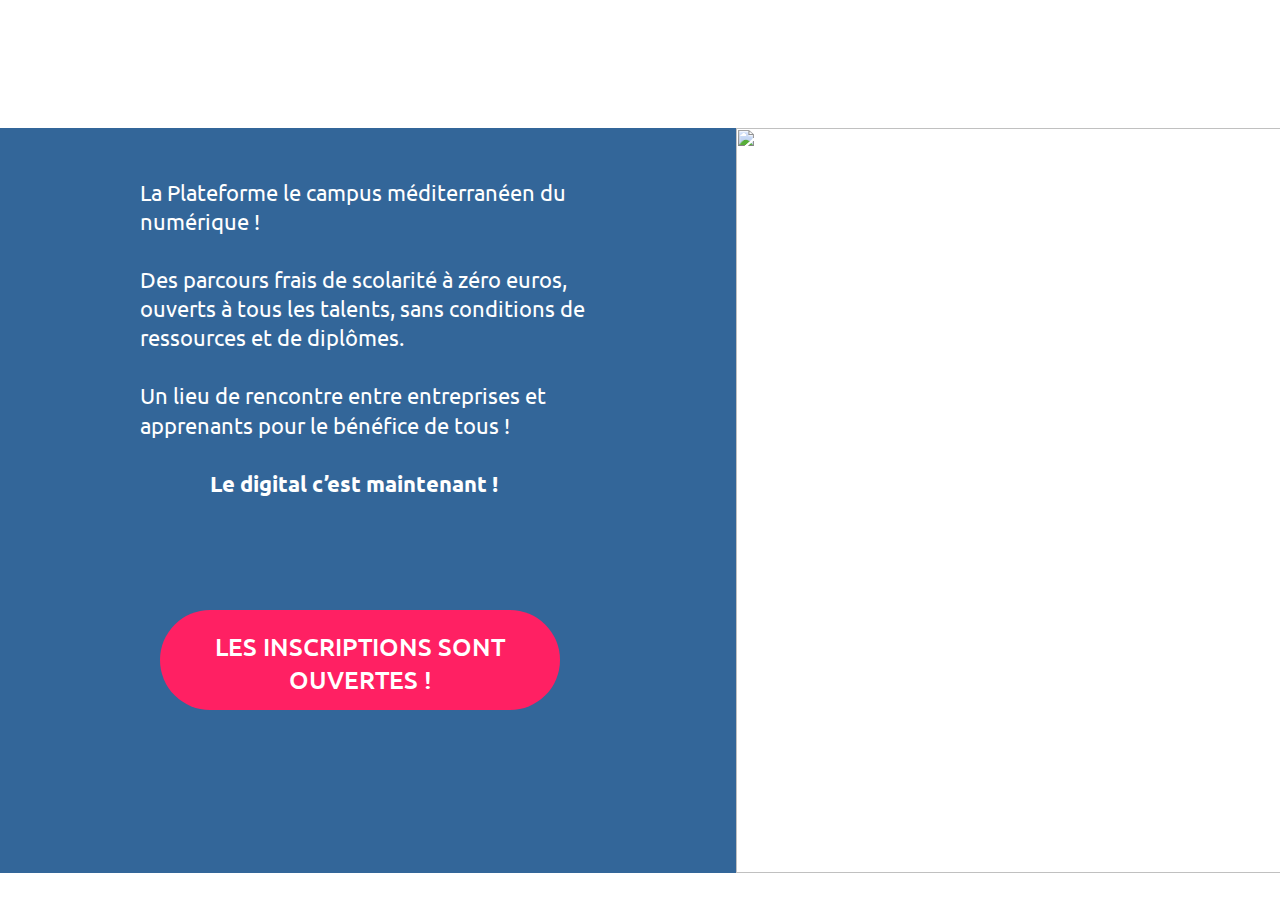
==== accueil.html @ 23615d86 "site-la-plateforme push" ====
<!DOCTYPE html>
<html lang="en">
<head>
    <meta charset="UTF-8">
    <link rel="stylesheet" href="laplateforme.css">
    <title>Ecole La Plateforme</title>
</head>
<body>
    <div class="container">
        <div class="left-side">
            <h3>La Plateforme le campus méditerranéen du numérique ! <br><br> Des parcours frais de scolarité à zéro euros, ouverts à tous les talents, sans conditions de ressources et de diplômes. <br><br> Un lieu de rencontre entre entreprises et apprenants pour le bénéfice de tous ! <br><br> <span>Le digital c’est maintenant !</span></h3>

            <a href="#" class="btn">LES INSCRIPTIONS SONT OUVERTES !</a>

        </div>
        <div class="right-side">
            <div class="imagebox1">
                <img src="https://i0.wp.com/laplateforme.io/wp-content/uploads/2021/07/HP_visual_light.jpg?w=1186&ssl=1">
            </div>
        </div>
    </div>
</body>
</html>
---- laplateforme.css ----
@import url('https://fonts.googleapis.com/css2?family=Ubuntu:ital,wght@0,300;0,400;0,500;0,700;1,300;1,400;1,500;1,700&display=swap%27');
*
{
    padding: 0;
    margin: 0;
    box-sizing: border-box;
    font-family: 'Ubuntu', sans-serif;
}
body {
    padding-top: 100px;
    background-color: #fff;
    display: flex;
    justify-content: left;
    align-items: center;
    min-height: 100vh;
}
.container {
    display: flex;
    position: relative;
    justify-content: left;
    width: 100%;
    max-width: 800px;
    max-height: 800px;
    background: #fff;
}
.container .left-side {
    display: grid;
    justify-content: left;
    grid-template-columns: 636px;
    position: relative;
    background: #336699;
    padding: 50px;
}
.container .left-side h3 {
    color: #fff;
    font-size: 1.4em;
    margin-top: 5   0px;
    margin-left: 90px;
    text-align: left;
    font-weight: 400;
    line-height: 1.3em;
    max-width: 485px;
}
.container .left-side h3 span {
    font-size: 1em;
    font-weight: 550;
    margin-left: 70px;
}
.container .btn {
    margin-left: 110px;
    font-size: 25px;
    background: #FF2063;
    width: 400px;
    height: 100px;
    padding: 20px;
    text-align: center;
    text-decoration: none;
    text-transform: uppercase;
    font-weight: 500;
    color: #fff;
    border-radius: 50px;
}


.container .right-side {
    position: relative;
    background: #fff ;
}
.container .imagebox1 {
    position: relative;
    width: 745px;
    height: 745px;
    overflow: hidden;
}
.container .imagebox1 img {
    position: absolute;
    top: 0;
    left: 0;
    width: 100%;
    height: 100%;
    object-fit: cover;
}
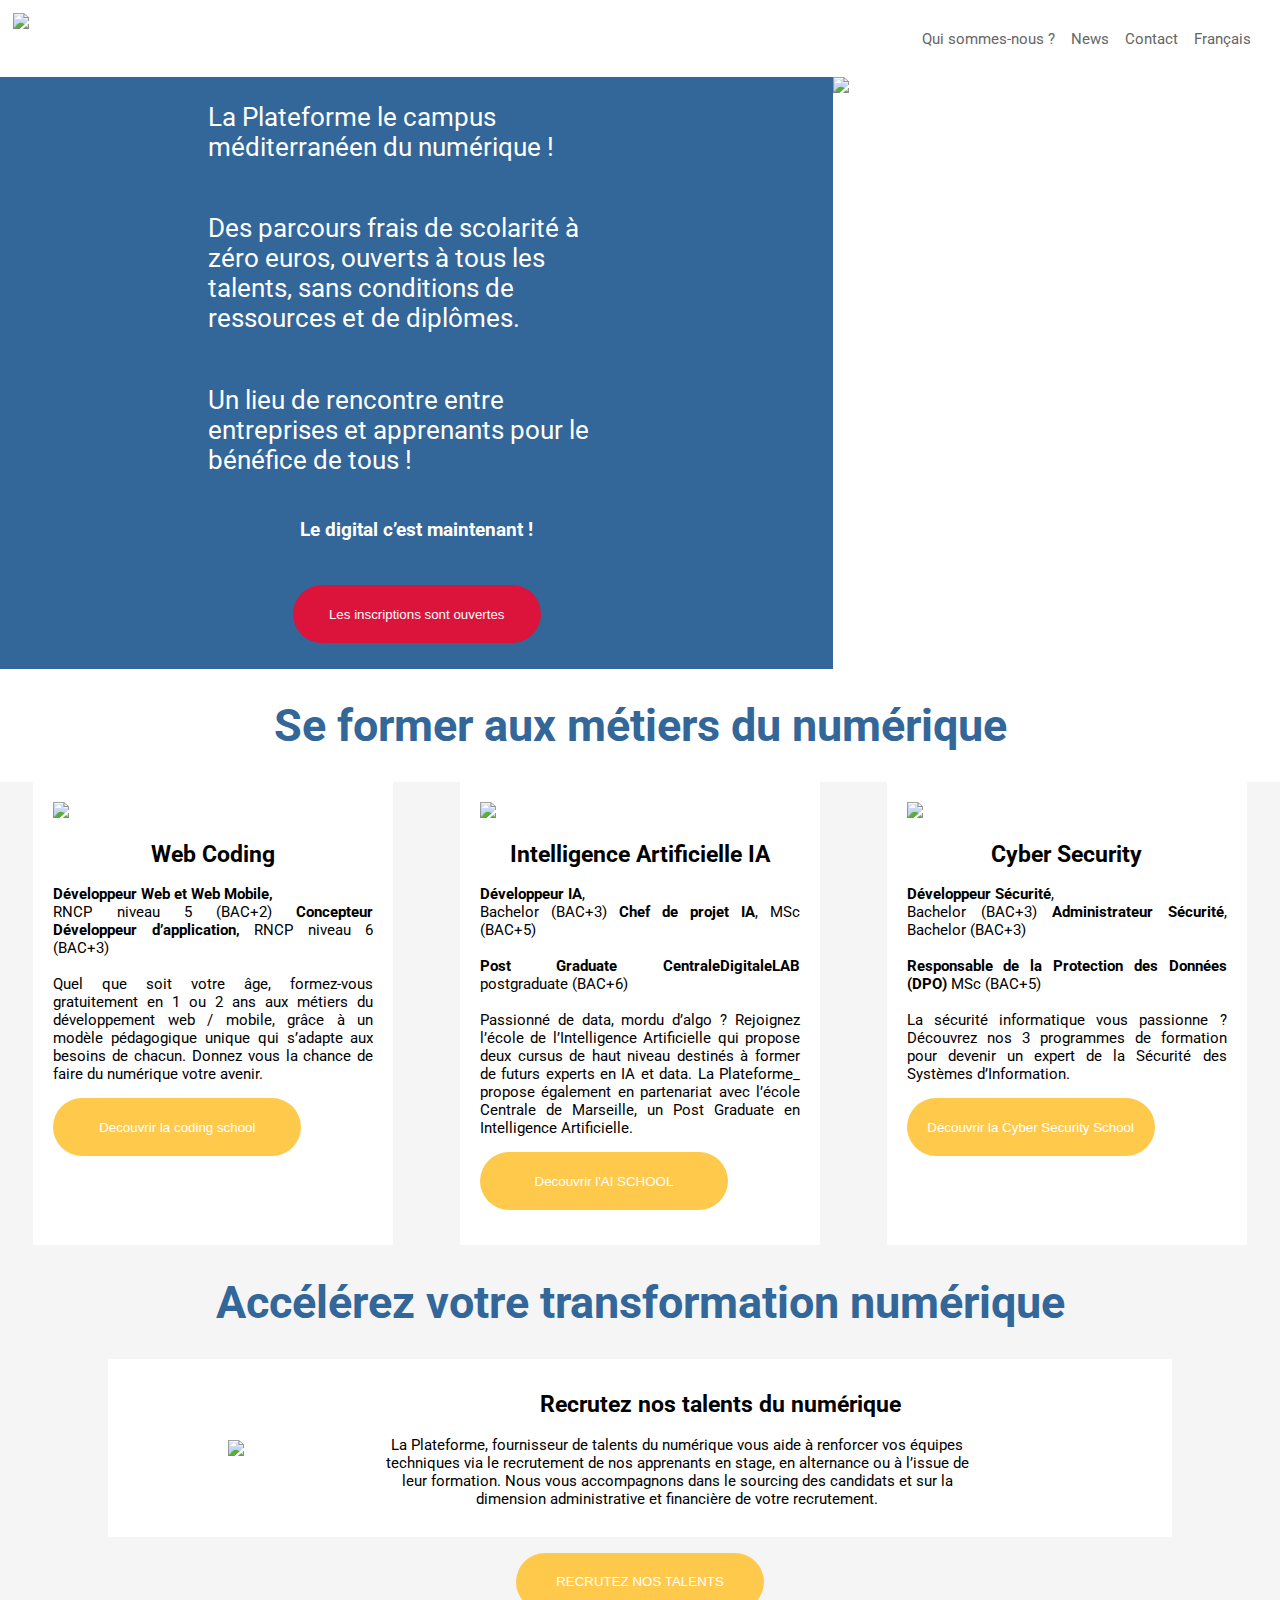
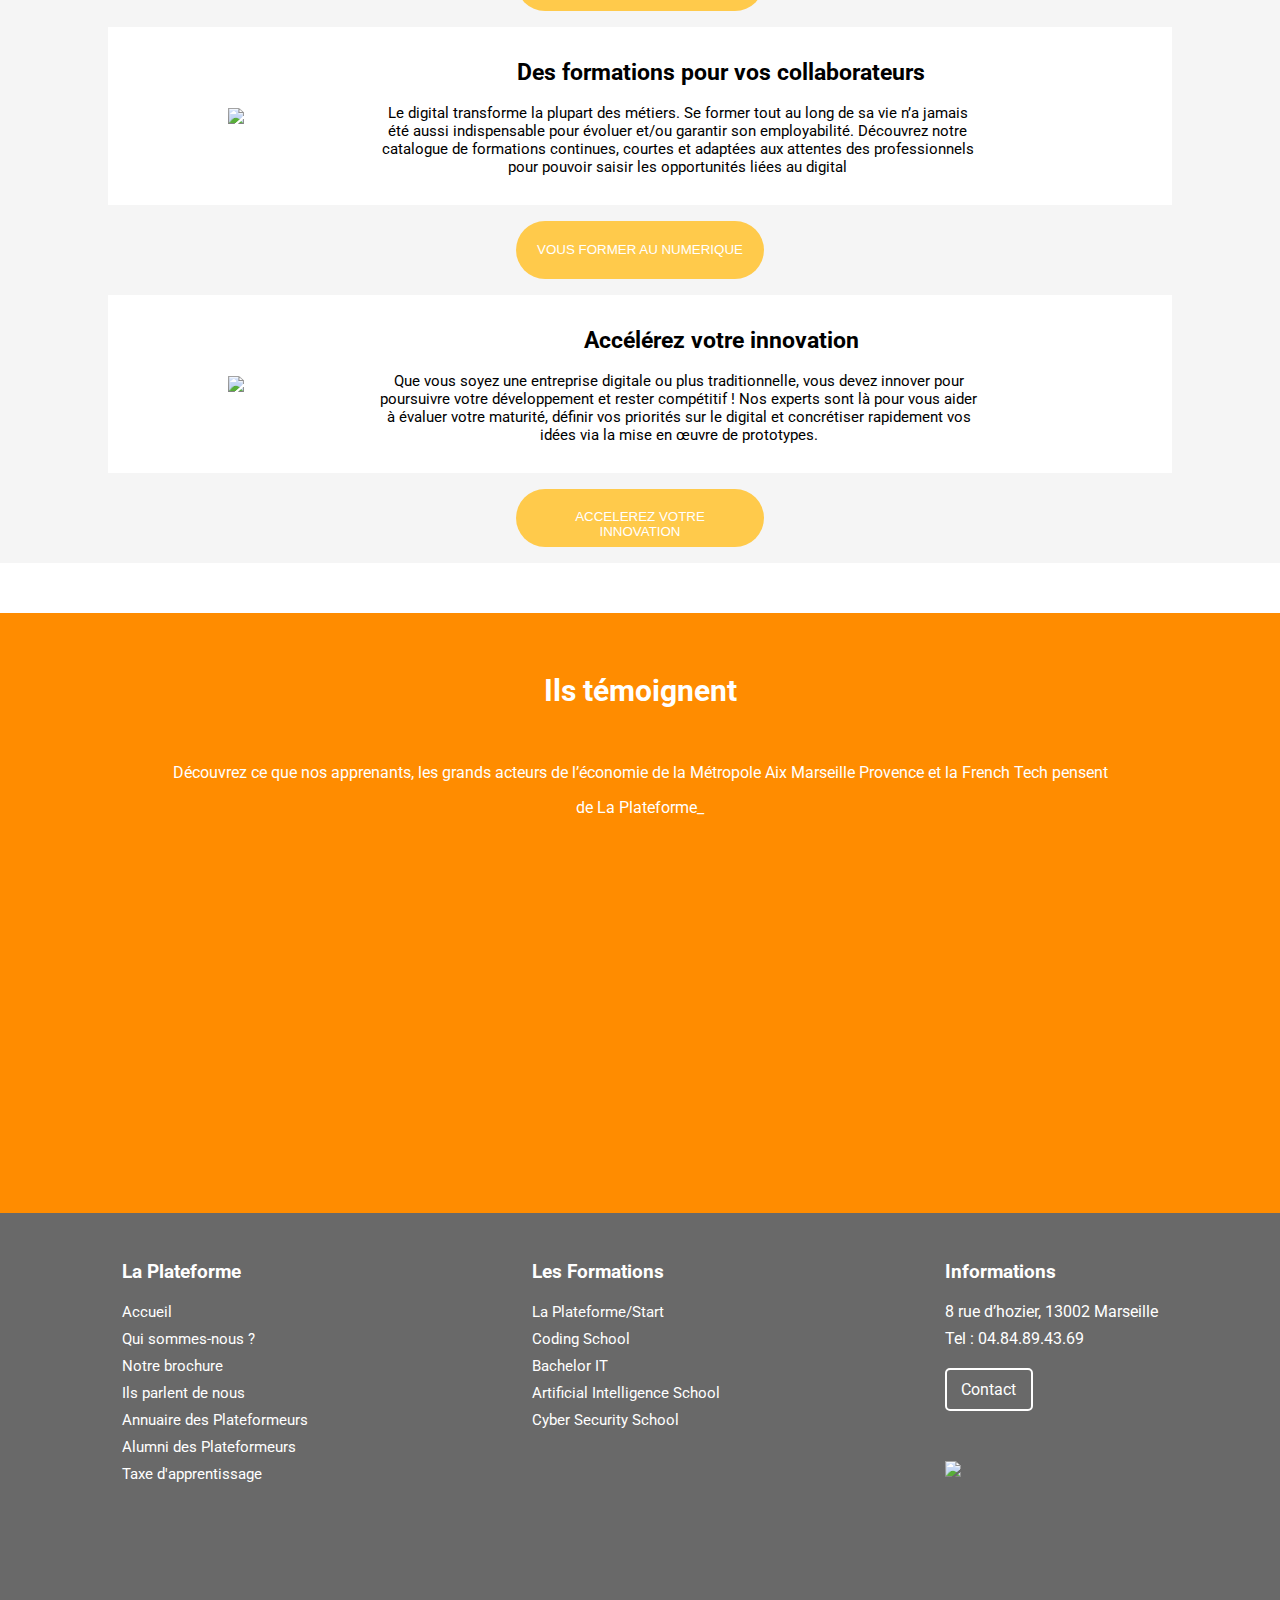
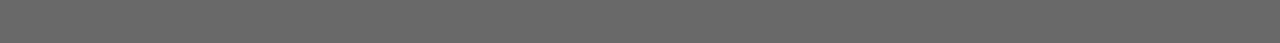
==== commit 06c06e11: "Fixing problems" ====
--- a/accueil.html
+++ b/accueil.html
@@ -2,22 +2,159 @@
 <html lang="en">
 <head>
     <meta charset="UTF-8">
-    <link rel="stylesheet" href="laplateforme.css">
-    <title>Ecole La Plateforme</title>
+    <link rel="stylesheet" type="text/css" href="laplateforme.css"/>
+    <title>Ecole La Plateforme, le Campus Méditerranéen du Numérique</title>
+	<link rel="shortcut icon" href="https://media.discordapp.net/attachments/1046731309277515807/1047276503618039838/image.png"/>
 </head>
 <body>
-    <div class="container">
-        <div class="left-side">
-            <h3>La Plateforme le campus méditerranéen du numérique ! <br><br> Des parcours frais de scolarité à zéro euros, ouverts à tous les talents, sans conditions de ressources et de diplômes. <br><br> Un lieu de rencontre entre entreprises et apprenants pour le bénéfice de tous ! <br><br> <span>Le digital c’est maintenant !</span></h3>
-
-            <a href="#" class="btn">LES INSCRIPTIONS SONT OUVERTES !</a>
-
+    <header class="navbar">
+            <a href="#"><img src="https://media.discordapp.net/attachments/1047448847586168913/1047450175230189589/logo_laplateforme_bleu3.png" height="70"/></a>
+            <ul class="liste">
+                <li><a href="https://laplateforme.io/qui-sommes-nous/" target="_blank"> Qui sommes-nous ?</a></li>
+                <li><a href="https://laplateforme.io/news/" target="_blank"> News</a></li>
+                <li><a href="https://laplateforme.io/informations/" target="_blank"> Contact</a></li>
+                <li><a href="#"> Français</a></li>
+            </ul>
+    </header>
+    <section class="section1 ">
+        <div class="section1_left" >
+            <p>La Plateforme le campus méditerranéen du numérique !</p>
+            <p>Des parcours frais de scolarité à zéro euros, ouverts à tous les talents, sans conditions de ressources et de diplômes.</p>
+            <p>Un lieu de rencontre entre entreprises et apprenants pour le bénéfice de tous ! </p> 
+            <h3>Le digital c’est maintenant !</h3>
+            <p><button>Les inscriptions sont ouvertes</button></p>
         </div>
-        <div class="right-side">
-            <div class="imagebox1">
-                <img src="https://i0.wp.com/laplateforme.io/wp-content/uploads/2021/07/HP_visual_light.jpg?w=1186&ssl=1">
+        <img src="https://media.discordapp.net/attachments/1047448847586168913/1047450139817684992/HP_visual_light.jpg?width=1440&height=1440"/>
+    </section> 
+    <section class="section2">
+        <h1 style="font-size: 45px;">Se former aux métiers du numérique</h1>
+        <div class="d-flex">
+            <div class="card-body">
+                <img src="https://media.discordapp.net/attachments/1047448847586168913/1047450142132936784/coding.png" height="80"/>
+                <h2> Web Coding </h2>
+                <b>Développeur Web et Web Mobile,</b> <br> RNCP niveau 5 (BAC+2)
+                <b>Concepteur Développeur d’application,</b> RNCP niveau 6 (BAC+3) <br><br>
+                Quel que soit votre âge, formez-vous gratuitement en 1 ou 2 ans aux métiers du développement web / mobile,
+                grâce à un modèle pédagogique unique qui s’adapte aux besoins de chacun.
+                Donnez vous la chance de faire du numérique votre avenir.<br>
+                <p><button>Decouvrir la coding school</button></p>
+            </div>
+            <div class="card-body">
+                <img src="https://media.discordapp.net/attachments/1047448847586168913/1047450141466054696/AMPOULE_BLEU-150x150.png" height="80"/>
+                <h2> Intelligence Artificielle IA </h2>
+                <b>Développeur IA</b>, <br> Bachelor (BAC+3)
+                <b>Chef de projet IA</b>, MSc (BAC+5)<br><br>
+                <b>Post Graduate CentraleDigitaleLAB</b> postgraduate (BAC+6) <br><br>
+                Passionné de data, mordu d’algo ? Rejoignez l’école de l’Intelligence Artificielle 
+                qui propose deux cursus de haut niveau destinés à former de futurs experts en IA et data.
+                La Plateforme_ propose également en partenariat avec l’école Centrale de Marseille, 
+                un Post Graduate en Intelligence Artificielle.<br>
+                <p><button>Decouvrir l'AI SCHOOL</button></p>    
+            </div>      
+            <div class="card-body">
+                <img src="https://media.discordapp.net/attachments/1047448847586168913/1047450175867715614/ORDINATEUR_BLEU-150x150.png" height="80"/>
+                <h2> Cyber Security </h2>
+                <b>Développeur Sécurité</b>, <br> Bachelor (BAC+3)
+                <b>Administrateur Sécurité</b>, Bachelor (BAC+3)<br><br>
+                <b>Responsable de la Protection des Données (DPO)</b> MSc (BAC+5) <br><br>
+                La sécurité informatique vous passionne ? Découvrez nos 3 programmes de formation 
+                pour devenir un expert de la Sécurité des Systèmes d’Information.<br>
+                <p><button>Découvrir la Cyber Security School</button></p>
+            </div>  
+        </div>
+    </section>
+    <section class="section3">
+            <h1>Accélérez votre transformation numérique</h1>
+            <div class="d-blur">
+                <img src="https://media.discordapp.net/attachments/1047448847586168913/1047450176211656704/recruitement.png">
+                <div class="desc">
+                    <h2>Recrutez nos talents du numérique</h2>
+                <p>La Plateforme, fournisseur de talents du numérique vous aide à renforcer vos équipes techniques via le recrutement de nos apprenants en stage, en alternance ou à l’issue de leur formation.
+                Nous vous accompagnons dans le sourcing des candidats et sur la dimension administrative et financière de votre recrutement.</p>     
+                </div>         
+            </div>
+            <div class="boutton"> 
+               <p><button>RECRUTEZ NOS TALENTS</button></p>
+            </div>      
+            <div class="d-blur">
+                <img src="https://media.discordapp.net/attachments/1047448847586168913/1047450176782086214/training.webp">
+                <div class="desc">
+                    <h2>Des formations pour vos collaborateurs</h2>
+                <p>Le digital transforme la plupart des métiers. Se former tout au long de sa vie n’a jamais été aussi indispensable pour évoluer et/ou garantir son employabilité. Découvrez notre catalogue de formations continues, courtes et adaptées aux attentes des professionnels pour pouvoir saisir les opportunités liées au digital</p>
+                </div>
+            </div>
+            <div class="boutton">
+                <p><button>VOUS FORMER AU NUMERIQUE</button></p>
+            </div>
+            <div class="d-blur">
+                <img src="https://media.discordapp.net/attachments/1047448847586168913/1047450141809979412/boost.webp">
+                <div class="desc">
+                    <h2>Accélérez votre innovation</h2>
+                <p>Que vous soyez une entreprise digitale ou plus traditionnelle, vous devez innover pour poursuivre votre développement et rester compétitif ! 
+                    Nos experts sont là pour vous aider à évaluer votre maturité, définir vos priorités sur le digital et concrétiser rapidement vos idées via la mise
+                    en œuvre de prototypes.</p>
+                </div>
+            </div>
+            <div class="boutton">
+                <p><button>ACCELEREZ VOTRE INNOVATION</button></p>
+            </div>
+    </section>
+    <section class="pre-footer">
+            <h1>Ils témoignent</h1> <br>
+            <p>
+                Découvrez ce que nos apprenants, les grands acteurs de l’économie de la Métropole Aix Marseille Provence et la French Tech pensent</p> de La Plateforme_
+            </p>
+            <div class="pre">
+                <div>
+                    <iframe frameBorder="0"
+                        src="https://www.youtube.com/embed/sDkjt3UTukg?feature=oembed&enablejsapi=1">
+                    </iframe>
+                </div>
+                <div>
+                    <iframe frameBorder="0"
+                        src="https://www.youtube.com/embed/8U4CCAFLqEs?feature=oembed&enablejsapi=1">
+                    </iframe>
+                </div>
+            </div>
+    </section>
+    <footer class="flex">
+        <div class="footer-flex">
+            <div>
+                 <h3>La Plateforme</h3>
+                <ul style="padding: 0;">
+                    <li> <a href="#"> Accueil </a> </li>
+                    <li> <a href="#"> Qui sommes-nous ? </a> </li>
+                    <li> <a href="#"> Notre brochure </a> </li>
+                    <li> <a href="#"> Ils parlent de nous </a> </li>
+                    <li> <a href="#"> Annuaire des Plateformeurs </a> </li>
+                    <li> <a href="#"> Alumni des Plateformeurs </a> </li>
+                    <li> <a href="#"> Taxe d'apprentissage </a> </li>
+                </ul>
+            </div>
+            <div>
+                <h3>Les Formations</h3>
+                <ul style="padding: 0;">
+                    <li> <a href="#"> La Plateforme/Start </a> </li>
+                    <li> <a href="#"> Coding School</a> </li>
+                    <li> <a href="#"> Bachelor IT </a> </li>
+                    <li> <a href="#"> Artificial Intelligence School </a> </li>
+                    <li> <a href="#"> Cyber Security School </a> </li>
+                </ul>
+            </div>
+            <div>
+                <h3>Informations</h3>
+                <ul style="padding: 0;">
+                    <li> 8 rue d’hozier, 13002 Marseille </li>
+                    <li> Tel : 04.84.89.43.69 </li>
+                    <li style="margin-top:20px;"> 
+                    <span style="border: 2px solid #fff; border-radius:5px;padding: 10px;width: 250px;display: block;width: 30%;text-align: center;">Contact</span> 
+                    </li>
+                    <li style="margin-top: 50px;">
+                        <img src="https://media.discordapp.net/attachments/1047448847586168913/1047454001291071538/image.png" height="100">
+                    </li>
+                </ul>
             </div>
         </div>
-    </div>
+    </footer>
 </body>
 </html>--- a/laplateforme.css
+++ b/laplateforme.css
@@ -1,82 +1,209 @@
-@import url('https://fonts.googleapis.com/css2?family=Ubuntu:ital,wght@0,300;0,400;0,500;0,700;1,300;1,400;1,500;1,700&display=swap%27');
-*
-{
-    padding: 0;
+@import url('https://fonts.googleapis.com/css2?family=Roboto:wght@300;400;500;700&display=swap');
+
+body {
+    width: 100%;
     margin: 0;
-    box-sizing: border-box;
-    font-family: 'Ubuntu', sans-serif;
-}
-body {
-    padding-top: 100px;
-    background-color: #fff;
-    display: flex;
-    justify-content: left;
-    align-items: center;
-    min-height: 100vh;
-}
-.container {
-    display: flex;
-    position: relative;
-    justify-content: left;
+    overflow-x: hidden;
+    text-decoration: none;
+    font-family: 'Roboto', sans-serif;
+}
+/* navbar */
+.navbar {
+    display: flex;
+    justify-content: space-between;
+    padding: 0.8em;
+}
+.liste {
+    display: flex;
+    list-style: none;
+}
+.liste li {
+    margin-right: 1em;
+}
+a {
+    color: #666666;
+    text-decoration: none;
+    font-size: 15px;
+    transition: 0.5s;
+}
+a:hover {
+    color: #2ea3f2;
+    text-decoration: underline;
+}
+/*********************************** Section 1 */
+.section1 {
+    display: flex;
+}
+.section1_left {
+    display: flex;
+    flex-direction: column;
+    justify-content: center;
+    align-items: center;
+    background-color: #336699;
+}
+.section1_left p {
+    color: white;
+    font-size: 1.6em;
+    width: 50%;
+    display: flex;
+    justify-content: center;
+    align-items: center;
+}
+.section1 button {
+    background-color: crimson;
+    counter-reset: white;
+}
+.section1 h3 {
+    color: white;
+}
+.section1 img {
+    width: 720px;
+    max-height: 730px;
+    display: flex;
+    align-items: center;
+    justify-content: center;
+}
+@media (max-width: 480px) {
+    img {
+        width: 100%;
+    }
+}
+/*********************************** Section 2 */
+h1 {
+    color: #336699;
+    text-align: center;
+}
+.d-flex {
+    display: flex;
+    flex: 1;
+    background-color:whitesmoke;
+    text-align: start;
+    box-shadow: 0px 0px 0px;
+    justify-content: space-around;
+}
+.card-body {
+    text-align: justify;
+    font-size: 15px;
+    width: 25%;
+    background-color: white;
+    border:white 2px solid;
+    padding: 18px;
+}
+button {
+    background-color: #ffca4b;
+    color: #fff;
+    padding: 20px;
+    border:none;
+    border-radius: 20px;
+    width: 350px;
+    height: 65px;
+}
+/*********************************** Section3 */
+.section3 {
     width: 100%;
-    max-width: 800px;
-    max-height: 800px;
-    background: #fff;
-}
-.container .left-side {
-    display: grid;
-    justify-content: left;
-    grid-template-columns: 636px;
-    position: relative;
-    background: #336699;
-    padding: 50px;
-}
-.container .left-side h3 {
-    color: #fff;
-    font-size: 1.4em;
-    margin-top: 5   0px;
-    margin-left: 90px;
-    text-align: left;
-    font-weight: 400;
-    line-height: 1.3em;
-    max-width: 485px;
-}
-.container .left-side h3 span {
-    font-size: 1em;
-    font-weight: 550;
-    margin-left: 70px;
-}
-.container .btn {
-    margin-left: 110px;
-    font-size: 25px;
-    background: #FF2063;
-    width: 400px;
-    height: 100px;
+    background-color: whitesmoke;
+    display: flex;
+    flex-direction: column;
+    align-items: center;
+}
+.section3 > h1 {
+    color: #336699;
+    width: 100%;
+    text-align: center;
+    font-size: 45px;
+}
+.d-blur {
+    text-align: center;
+    font-size: 15px;
+    width: 80%;
+    height: 150px;
+    background-color:white;
+    border: white -8px solid;
+    display: flex;
+    justify-content: center;
+    align-items: center;
+    text-align: center;
+    padding: 14px 20px 14px 20px;
+}
+h2 {
+    text-align: center;
+}   
+.d-blur img {
+    width: 10em;
+    margin-left: 100px;
+}
+.desc {
+    display: flex;
+    flex-direction: column;
+    justify-content: center;
+    text-align: center;    
+    height: 100%;
+}
+.desc > p {
+    height: 80%;
+    text-align: center;
+    margin: auto;
+    padding-right: 10%;
+    width: 70%;
+    align-items: center;
+}
+button {
+    background-color: #ffca4b;
+    color: #fff;
     padding: 20px;
-    text-align: center;
+    border:none;
+    border-radius: 37px;
+    align-items: center;
+    width: 248px;
+    height: 58px;
+    text-align: center;
+}
+.boutton {
+    text-align: center;
+}
+.pre-footer {
+    height: 600px;
+    background-color:darkorange;
+    margin-top: 50px;
+    display: flex;
+    justify-content: center;
+    align-items: center;
+    color: #fff;
+    flex-direction: column;
+}
+.pre {
+    display: flex;
+}
+iframe {
+    width: 600px;
+    height: 300px;
+    padding: 10px 50px 10px;
+}
+.pre-footer h1 {
+    color: white;
+    font-size: 30px;
+}
+.footer-flex {
+    display: flex;
+}
+.footer-flex {
+    height: 400px;
+    background-color:dimgray;
+    padding-top: 30px;
+    gap: 20px;
+    justify-content: space-around;
+    padding-left: 20px;
+    padding-right: 20px;
+    color: #fff;
+}
+footer a {
+    color:white;
     text-decoration: none;
-    text-transform: uppercase;
-    font-weight: 500;
-    color: #fff;
-    border-radius: 50px;
-}
-
-
-.container .right-side {
-    position: relative;
-    background: #fff ;
-}
-.container .imagebox1 {
-    position: relative;
-    width: 745px;
-    height: 745px;
-    overflow: hidden;
-}
-.container .imagebox1 img {
-    position: absolute;
-    top: 0;
-    left: 0;
-    width: 100%;
-    height: 100%;
-    object-fit: cover;
+}
+footer ul li {
+    margin-bottom: 8px;
+    list-style: none;
+}
+footer > div {
+    flex: 1;
 }